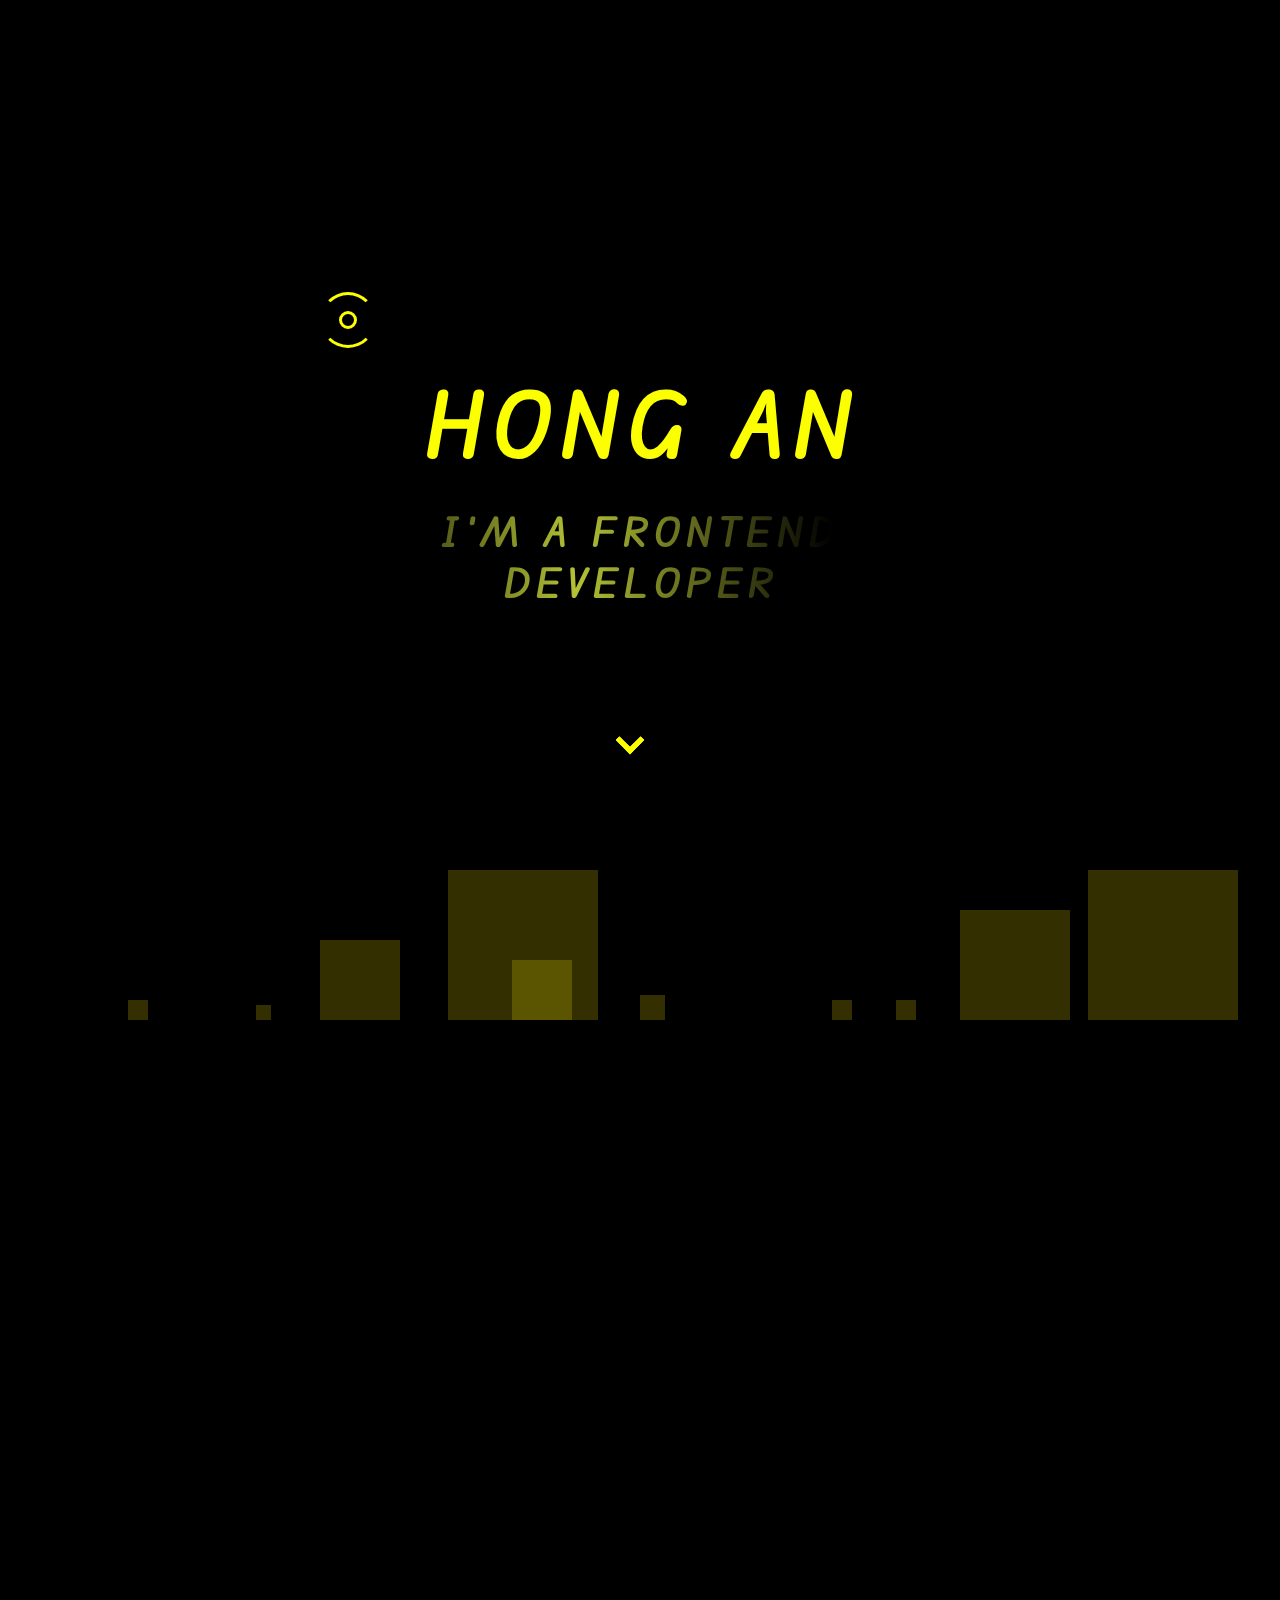
==== home.html @ d03c02fe "first commit" ====
<!DOCTYPE html>
<html>
<head>
<link rel="icon" type="image/jpg" href="favicon.jpg"/>
<title>Hong An's Portfolio</title>
<meta name="viewport" content="width= device-width; initial-scale=1"  />
<!-- <meta http-equiv="Refresh" content="0; url='http://www.hongan.info/homee.html'" /> -->
<link rel="stylesheet" type="text/css" href="style.css">
<link rel="stylesheet" type="text/css" href="animation.css">
<link rel="stylesheet" href="https://cdnjs.cloudflare.com/ajax/libs/font-awesome/4.7.0/css/font-awesome.min.css">
<script src="util.js"></script>
</head>
<body >

  <ul class="circles">
    <li></li>
    <li></li>
    <li></li>
    <li></li>
    <li></li>
    <li></li>
    <li></li>
    <li></li>
    <li></li>
    <li></li>
  </ul>

  <div class="Banner-image">
    
    <div class="Banner-text">
        <div class="spin">
            <div></div>
            <h1 style="padding:20px"><span>HONG AN</span></h1>
            <h2 style="font-size:30px"><p>i'm a frontend developer</p></h2>
        </div>
        <div class="arrow" style="padding-top: 600px;">
          <span></span>
          <span></span>
          <span></span>
        </div>

    </div>
  </div>

  <section>
    <div class="container reveal fade-bottom">
      <div class="text-container">
        <div class="avatar">
          <img src="avatar.jpg"><img>
        </div>
        <div class="text-box" >
          <h3 style="text-align:left">Who am I?</h3>
          <p>
            My name is Nguyen Pham Hong An. I'm a frontend developer living in HCM city, Vietnam. 
            I started learning web development when I was 18. I hope to be a great 
            developer and get my dream job in the future. Besides coding, I also like playing piano, listening to music and playing video games
          </p>
        </div>
      </div>
    </div>
  </section>


  <section>
    <div class="container reveal fade-right">
      <h1 style="text-align:center">My skills & Knowledge</h3>
      <div class="text-container" style="flex-direction: column;">
        <div class="skill-box">
          <div style="width: 100px; text-align: center;"> 
            <img style="width: 70px" src="html5.svg"><p style="text-align:center">Html5</p><img>
          </div>
          <div style="width: 100px; text-align: center;"> 
            <img style="width: 70px" src="css.svg"><p style="text-align:center">Css3</p><img>
          </div>
          <div style="width: 100px; text-align: center;"> 
            <img style="width: 70px" src="javascript.svg"><p style="text-align:center">Javascript</p><img>
          </div>
          <div style="width: 100px; text-align: center;"> 
            <img style="width: 70px" src="react.svg"><p style="text-align:center">React</p><img>
          </div>
        </div>

        <div class="skill-box" style="display: flex; padding:0%; justify-content:center; height: 80px">
          <div style="width: 100px; text-align: center;"> 
            <img style="width: 70px" src="bootstrap.svg"><p style="text-align:center">Bootstrap</p><img>
          </div>
          <div style="width: 100px; text-align: center;"> 
            <img style="width: 70px" src="Laravel.svg"><p style="text-align:center">Laravel</p><img>
          </div>
          <div style="width: 100px; text-align: center;"> 
            <img style="width: 70px" src="nodejs.svg"><p style="text-align:center">NodeJS</p><img>
          </div>
          <div style="width: 100px; text-align: center;"> 
            <img style="width: 70px" src="typescript.svg"><p style="text-align:center">Typescript</p><img>
          </div>
        </div>
      </div>
    </div>
  </section>

  
  <section>
    <div class="container">
      <div class="text-container">
        <div class="text-box reveal fade-bottom hoverr">
          <h3>Movie Web</h3>
          <p>
            My Movie website. Using Reactjs + The Movie DB Api and 2embed  <BR>
            You can try the live demo below 
          </p>
          <img class="image2" src="https://cdn.jsdelivr.net/gh/PKief/vscode-material-icon-theme@main/icons/react.svg"> <img>
            <img class="image2" src="javascript.svg"> <img>
            <br>
          <button class="btn" onclick=window.open()><i class="fa fa-home"></i>
            Try now
          </button>
        </div>
            
        <div class="text-box reveal fade-left">
            <img class="image"
             src="project movie.jpg">
            <img>
        </div>
      </div>

    </div>
  </section>

  <section>
    <div class="container">
      <div class="text-container">

        <div class="text-box reveal fade-left" id="order2">
            <img class="image" style="border-color:rgba(150, 150, 150, 0.573); border-width: 5px;" src="project 1.jpg"><img>
        </div>

        <div class="text-box reveal fade-bottom hoverr" id="order1">
            <h3>Damp Store</h3>
            <p> My clothing E-Commerce website using Laravel. You can try the live demo below</p>
            <img class="image2" src="https://upload.wikimedia.org/wikipedia/commons/thumb/9/9a/Laravel.svg/1200px-Laravel.svg.png"> <img>
            <br>
            <button class="btn" onclick=window.open() ><i class="fa fa-home"></i>
                Live Demo
            </button>
        </div>
        
      </div>
    </div>
  </section>
  
  <section>

    <div class="container">
      <div class="text-container">
        <div class="text-box reveal fade-bottom hoverr">
            <h3 style="text-align:left; padding-bottom:10px">Flutter Playstore clone</h3>
            <p style="text-align:left; padding-bottom:10px ;color:white">
              My playstore project using Flutter and Firestore FireBase. You can download it below. 
            </p>
            <img class="image2" src="https://iconape.com/wp-content/files/yb/61798/svg/flutter-logo.svg"> <img>
            <img class="image2" src="https://firebase.google.com/downloads/brand-guidelines/PNG/logo-logomark.png"> <img>
                <br>
            <button>
              <a class="btn" href="Playstore.apk" download="playstore" style="text-decoration: none"> <i class="fa fa-download"></i>
                Download
             </a>
            </button>
        </div>

        <div class="text-box reveal fade-left" id="order2">
            <img class="image" style="border-color:rgba(150, 150, 150, 0.573); border-width: 5px;" src="project 2.jpg"> <img>
        </div>

        
      </div>
    </div>
  </section>


  <section>
    <div class="container" >
    <h1 class="reveal fade-right" style="padding-bottom:10px; text-align: center; color: white;">Contact me</h1>
      <div class="text-container contact" style="padding:0%">

        <div class="form-contact text-box reveal fade-bottom hoverr" >
          <form action="">
            <label for="fname" style="margin: 10px; color: white">First name:</label>
            <br>
            <input type="text" id="fname" name="fname" value="Nguyen" >
            <br>
            <label for="lname" style="margin: 10px; color: white">Last name:</label><br>
            <input type="text" id="lname" name="lname" value="An" >
            <br>
            <button><i class="fa fa-home"></i>
              <a href = "mailto: hongandl15@gmail.com"> Send Email</a>
            </button>
          </form> 
        </div>

        <div class="text-box reveal fade-bottom hoverr" style="text-align: left">
          <h3 class="contact-social-media contact" style="padding-bottom:5px; color: white">Social media</h3>

              <div class="contact-social-media">
                <a href="https://www.facebook.com/hongandl15/"><img src="https://napthedev.com/github.png"> </a>
                
                <a style="padding-top:10px"> Github</a>
              </div>


              <div class="contact-social-media">
                <a href="https://www.facebook.com/hongandl15/"><img src="https://napthedev.com/facebook.png"></a>
                <a href="https://www.facebook.com/hongandl15/" style="padding-top:10px"> Facebook</a>
              </div>

              <div class="contact-social-media">
                <a href="https://www.facebook.com/hongandl15/"> <img src="https://napthedev.com/discord.png"> </a>
                <a style="padding-top:10px"> Discord</a>
              </div>

              <div class="contact-social-media">
                <a href="https://www.facebook.com/hongandl15/"> <img src="https://napthedev.com/blog.png"> </a>
                 
                <a style="padding-top:10px"> My Blog</a>
              </div>
 
      </div>
    </div>
  </section>
</body>
---- style.css ----
body, html {
  min-width: 0px;
  max-width: 100%;
  height: 100%;
  background-color: #000000;
  /* cursor: url('path-to-image.png'), auto;	*/
  cursor: crosshair;
  scrollbar-color: dark ;

}

::-webkit-scrollbar { width: 8px; height: 3px;}
::-webkit-scrollbar-track-piece { background-color: #000;}
::-webkit-scrollbar-thumb {background-color: rgb(62, 62, 62); border-radius: 3px;}

/* The hero image */
.Banner-image {
    /* Set a specific height */
    height: 100%;

    /* Position and center the image to scale nicely on all screens */
    background-position: center;
    background-repeat: no-repeat;
    background-size: cover;
    position: relative;
}

    /* Place text in the middle of the image */
.Banner-text {
    text-align: center;
    position: absolute;
    top: 50%;
    left: 50%;
    transform: translate(-50%, -50%);
}
  /* MY NAME ANIMATION*/
.Banner-text h1 {
    color: rgb(251, 255, 0);
    font-size: 90px;
    font-weight: bold;
    font-family: monospace;
    letter-spacing: 7px;
    cursor: pointer
}

.Banner-text h1 span{
  transition: .5s linear
}
.Banner-text h1:hover span:nth-child(1){
  margin-right: 5px
}
.Banner-text h1:hover span:nth-child(1):after{
  content: "'";
}
.Banner-text h1:hover span:nth-child(2){
  margin-left: 30px
}
.Banner-text h1:hover span{
  color: rgb(251, 255, 0);
  text-shadow: 0 0 10px #fff,
                0 0 20px #fff, 
                0 0 40px #fff;
}


.Banner-text h2 p {
  font-weight: 700;
  text-align: center;
  font-size: 40px;
  /* font-family: Hack, sans-serif;   */
  font-family: 'Edu VIC WA NT Beginner', cursive;
  text-transform: uppercase;
  background: linear-gradient(90deg, #000, rgb(180, 194, 53), #000);
  letter-spacing: 5px;
  -webkit-background-clip: text;
  background-clip: text;
  -webkit-text-fill-color: transparent;
  background-repeat: no-repeat;
  background-size: 80%;
  animation: shine 3s linear infinite;
  position: relative;
}

@keyframes shine {
  0% {
    background-position-x: -500%;
  }
  100% {
    background-position-x: 500%;
  }
}

/*arrow animation*/
.arrow{
  position: absolute;
  top: 50%;
  left: 50%;
  transform: translate(-50%,-50%);
}
.arrow span{
  display: block;
  width: 20px;
  height: 20px;
  border-bottom: 5px solid rgb(251, 255, 0);
  border-right: 5px solid rgb(251, 255, 0);
  transform: rotate(45deg);
  margin: -20px;
  animation: animatearrow 2s infinite;
}
.arrow span:nth-child(2){
  animation-delay: -0.2s;
}
.arrow span:nth-child(3){
  animation-delay: -0.4s;
}
@keyframes animatearrow {
  0%{
      opacity: 0;
      transform: rotate(45deg) translate(-20px,-20px);
  }
  50%{
      opacity: 1;
  }
  100%{
      opacity: 0;
      transform: rotate(45deg) translate(20px,20px);
  }
}

.text-container {
    display: flex;
  }
.text-container .text-box {
    margin: 20px;
    padding: 20px;
  }
.container {
    margin: 100px;
}

/* tao spin hieu ung*/
    .spin div {
        display: flex;
        width: 3.5em;
        height: 3.5em;
        border: 3px solid transparent;
        border-top-color: rgb(251, 255, 0);
        border-bottom-color: rgb(251, 255, 0);
        border-radius: 50%;
        animation: spin 1.5s linear infinite;
      }
      
    .spin div:before {
        content: '';
        display: block;
        margin: auto;
        width: 0.75em;
        height: 0.75em;
        border: 3px solid rgb(251, 255, 0);
        border-radius: 50%;
        animation: pulse 1s alternate ease-in-out infinite;
      }
      
      @keyframes spin {
        to {
          transform: rotate(360deg);
        }
      }
      
      @keyframes pulse {
        from {
          transform: scale(0.5);
        }
        to {
          transform: scale(1);
        }
      }


  .hoverr p {
    position: relative;
  }
  
  .hoverr p::before, span::after {
    content: '';
    position: absolute;
    top: 0;
    bottom: 0;
    width: 2px;
    background-color: #fc2f70;
    transform: scaleY(0);
    transition: transform 0.5s ease;
  }
  
  .hoverr p::before {
    left: -8px;
    transform-origin: center top;
  }
  
  .hoverr p:hover::before {
    transform-origin: center bottom;
    transform: scaleY(1);
  }
  
  .hoverr p::after {
    right: -8px;
    transform-origin: center bottom;
  }
  
  .hoverr p:hover::after {
    transform-origin: center top;
    transform: scaleY(1);
  }

.form-wrapper {
  width:300px;
  height:370px;
    position: absolute;
    top: 50%;
    left: 48%;
    margin: -184px 0px 0px -155px;
    background: rgba(0,0,0,0.27);
    padding: 15px 25px;
    border-radius: 5px;
    box-shadow: 0px 1px 0px rgba(0,0,0,0.6),inset 0px 1px 0px rgba(255,255,255,0.04);
  }
  
  .form-item {
  width:100%;
  }
  
  
  .form-wrapper h3{
    font-size: 25px;
    font-weight: 640;
    margin-bottom: 10px;
    color: #ffffff;
    padding:6px;
    font-family:'sans-serif','helvetica';
  }
  
  
  
  .form-item input{
    height:40px; 
    width:250px; 
    background-color: rgb(0, 0, 0); 
    border-radius: 10px; 
    color:white;
    border-color: grey; 
    border-style: solid; 
    padding: 5px;
    margin-bottom:10px;
    margin-top:10px;
  
  }
  
  
  .form-item input:focus {
    outline: none;
    border:1.4px solid #cfecf0;
  }
  
  .button-panel {
    margin-bottom: 20px;
    padding-top: 10px;
    width: 100%;
  }
  
  .button-panel button {
    width: 100%;
    z-index: 1;
    position: relative;
    font-size: inherit;
    font-family: inherit;
    color: white;
    padding: 0.5em 1em;
    outline: none;
    border: none;
    background-color: hsl(57, 32%, 26%);
    overflow: hidden;
    transition: color 0.4s ease-in-out;
  }
  
  .button-panel button::before {
    content: '';
    z-index: -1;
    position: absolute;
    bottom: 100%;
    right: 100%;
    width: 3em;
    height: 1em;
    border-radius: 50%;
    background-color: #f5ff3c;
    transform-origin: center;
    transform: translate3d(50%, 50%, 0) scale3d(0, 0, 0);
    transition: transform 0.45s ease-in-out;
  }
    
  .button-panel button:hover {
    cursor: pointer;
    color: #161616;
  }
    
  .button-panel button:hover::before {
    transform: translate3d(50%, 50%, 0) scale3d(15, 15, 15);
  }

/* contact */

  .form-contact input{
    padding-right:200px;
    height:40px; 
    width:320px; 
    background-color: rgb(0, 0, 0); 
    border-radius: 10px; 
    color:white;
    border-color: grey; 
    border-style: solid; 
    padding: 5px; margin: 10px;
  }

  .form-contact button{
    padding: 5px; 
    margin: 10px;
    width: 320px;
  }

  .contact-social-media {
    display: flex;
    text-align: left;
  }


  .contact-social-media img{
    border-radius: 35px; 
    width: 38px; 
    padding: 2px;
  }

  .contact-social-media a{
    font-size: 20px;
    padding: 2px;
    color:white;
    text-decoration: none;
    display: block;
  }
---- animation.css ----
@import url("https://fonts.googleapis.com/css2?family=Asap&display=swap");

@import url("https://fonts.googleapis.com/css2?family=Edu+VIC+WA+NT+Beginner&display=swap");

* {
  margin: 0;
  padding: 0;
  box-sizing: border-box;
  /* font-family: "Asap", sans-serif; */
  font-family: 'Edu VIC WA NT Beginner', cursive;
  }



section {
  min-height: 60vh;
  max-height: 100vh;
  display: flex;
  justify-content: center;
  align-items: center;
}

section:nth-child(2) {
    color: #e0dada;
  }

section:nth-child(3) {
    color: #e0dada;

}


section:nth-child(4) {
  color: #e0dada;
}

section:nth-child(5) {
  color: #e0dada;
}

section:nth-child(5) {
  color: #e0dada;
}

section:nth-child(6) {
  color: #ffffff;
}

section .container {
  margin: 60px;
}
section h1 {
  font-size: 3rem;
  margin: 20px;
}
section h2 {
  font-size: 40px;
  text-align: center;
  text-transform: uppercase;
}
section .text-container {
  display: flex;
}

section .text-container .avatar {
  margin: 20px;
  padding: 30px;
  text-align: center;
}

section .text-container .avatar img {
  border-radius:50%; 
  width:280px;
}

section .text-container .text-box {
  margin: 20px;
  padding: 30px;
}

section .text-container .skill-box {
  display: flex; 
  padding:0%; 
  justify-content:center; 
  height: 120px;
}

section .text-container .text-box h3 {
  font-size: 30px;
  text-align: center;
  text-transform: uppercase;
  margin-bottom: 10px;
}

section .text-container .text-box p {
  font-size: 20px;
  text-align:left; 
  padding-bottom:10px
}

section .text-container .text-box h3 {
  text-align:left; 
  padding-bottom:10px;
  color: rgb(251, 255, 0);
  
}

section .text-container .text-box .image2 {
  border-radius: 35px; 
  width: 30px
}

section .text-container .text-box .image {
  border-radius: 35px; 
  border-style: solid;
  border-width: 2px; 
  border-color: azure; 
  height: 366px; 
  width: 604px;
}

/* button animation */
section .text-container .text-box button {
  z-index: 1;
  position: relative;
  font-size: inherit;
  font-family: inherit;
  color: white;
  padding: 0.5em 1em;
  outline: none;
  border: none;
  background-color: hsl(57, 32%, 26%);
  overflow: hidden;
  transition: color 0.4s ease-in-out;
}

section .text-container .text-box button::before {
  content: '';
  z-index: -1;
  position: absolute;
  bottom: 100%;
  right: 100%;
  width: 3em;
  height: 1em;
  border-radius: 50%;
  background-color: #f5ff3c;
  transform-origin: center;
  /* transform: translate3d(50%, 50%, 0) scale3d(0, 0, 0); */
  transition: transform 0.45s ease-in-out;
}
  
section .text-container .text-box button:hover {
  cursor: pointer;
  color: #000000;
}

section .text-container .text-box button a {
  text-decoration: none;
  color: #ffffff;
}

section .text-container .text-box button:hover a {
  color: #000000;
}
  
section .text-container .text-box button:hover::before {
  transform: translate3d(50%, 50%, 0) scale3d(15, 15, 15);
}

@media (max-width: 900px) {
  section h1 {
    font-size: 2rem;
    text-align: center;
  }
  section .text-container {
    flex-direction: column;
  }
}



.reveal {
  position: relative;
  opacity: 0;
}

.reveal.active {
  opacity: 1;
}
.active.fade-bottom {
  animation: fade-bottom 1s ease-in;
}
.active.fade-left {
  animation: fade-left 1s ease-in;
}
.active.fade-right {
  animation: fade-right 1s ease-in;
}
@keyframes fade-bottom {
  0% {
    transform: translateY(50px);
    opacity: 0;
  }
  100% {
    transform: translateY(0);
    opacity: 1;
  }
}
@keyframes fade-left {
  0% {
    transform: translateX(-100px);
    opacity: 0;
  }
  100% {
    transform: translateX(0);
    opacity: 1;
  }
}

@keyframes fade-right {
  0% {
    transform: translateX(100px);
    opacity: 0;
  }
  100% {
    transform: translateX(0);
    opacity: 1;
  }
}


/* background */

.circles{
  position: absolute;
  top: 0;
  left: 0;
  width: 100%;
  height: 100%;
  overflow: hidden;
}

.circles li{
  position: fixed;
  display: block;
  list-style: none;
  width: 20px;
  height: 20px;
  background: rgba(254, 237, 0, 0.2);
  animation: animate 20s linear infinite;
  bottom: -120px;
  
}

.circles li:nth-child(1){
  left: 25%;
  width: 80px;
  height: 80px;
  animation-delay: 0s;
}


.circles li:nth-child(2){
  left: 10%;
  width: 20px;
  height: 20px;
  animation-delay: 2s;
  animation-duration: 12s;
}

.circles li:nth-child(3){
  left: 70%;
  width: 20px;
  height: 20px;
  animation-delay: 4s;
}

.circles li:nth-child(4){
  left: 40%;
  width: 60px;
  height: 60px;
  animation-delay: 0s;
  animation-duration: 18s;
}

.circles li:nth-child(5){
  left: 65%;
  width: 20px;
  height: 20px;
  animation-delay: 0s;
}

.circles li:nth-child(6){
  left: 75%;
  width: 110px;
  height: 110px;
  animation-delay: 3s;
}

.circles li:nth-child(7){
  left: 35%;
  width: 150px;
  height: 150px;
  animation-delay: 7s;
}

.circles li:nth-child(8){
  left: 50%;
  width: 25px;
  height: 25px;
  animation-delay: 15s;
  animation-duration: 45s;
}

.circles li:nth-child(9){
  left: 20%;
  width: 15px;
  height: 15px;
  animation-delay: 2s;
  animation-duration: 35s;
}

.circles li:nth-child(10){
  left: 85%;
  width: 150px;
  height: 150px;
  animation-delay: 0s;
  animation-duration: 11s;
}



@keyframes animate {

  0%{
      transform: translateY(0) rotate(0deg);
      opacity: 1;
      border-radius: 0;
  }

  100%{
      transform: translateY(-1000px) rotate(720deg);
      opacity: 0;
      border-radius: 50%;
  }

}


/* responsive */
@media only screen and (max-width: 480px) {
  #order1 {
    order: 1
  }
  
  #order2 {
    order: 2
  }

  section .text-container .text-box .image {
    border-radius: 35px; 
    border-style: solid; 
    border-color: azure; 
    height: 240px; 
    width: 360px;
  }

  section .text-container .text-box  {
    margin:0px;
  }

  section .text-container .skill-box {
    display: flex; 
    padding:0%; 
    justify-content:center; 
    height: 120px;
  }

  .contact-social-media div {
    display: flex;
    text-align: left center;
    justify-content: center;
  }

  .contact{
    max-width: 420px
  }

  body, html {
    min-width: 0px;
    max-width: 100%;
    /* height: 100%; */
    overflow-x: none;
  }

  section {
    height: fit-content;
  }

 }

 @media only screen and (max-height: 600px) {
  section{
    margin-top:200px;
  }
 }

 @media only screen and (max-height: 400px) {
  section{
    margin-top:300px;
  }
 }

 @media only screen and (max-width: 900px) {
  #order1 {
    order: 1
  }
  
  #order2 {
    order: 2
  }

  section {
    min-height: 70vh;
    display: flex;
    justify-content: center;
    align-items: center;
  }


  section .text-container .text-box{
    padding-bottom: 0%;
  }

 }
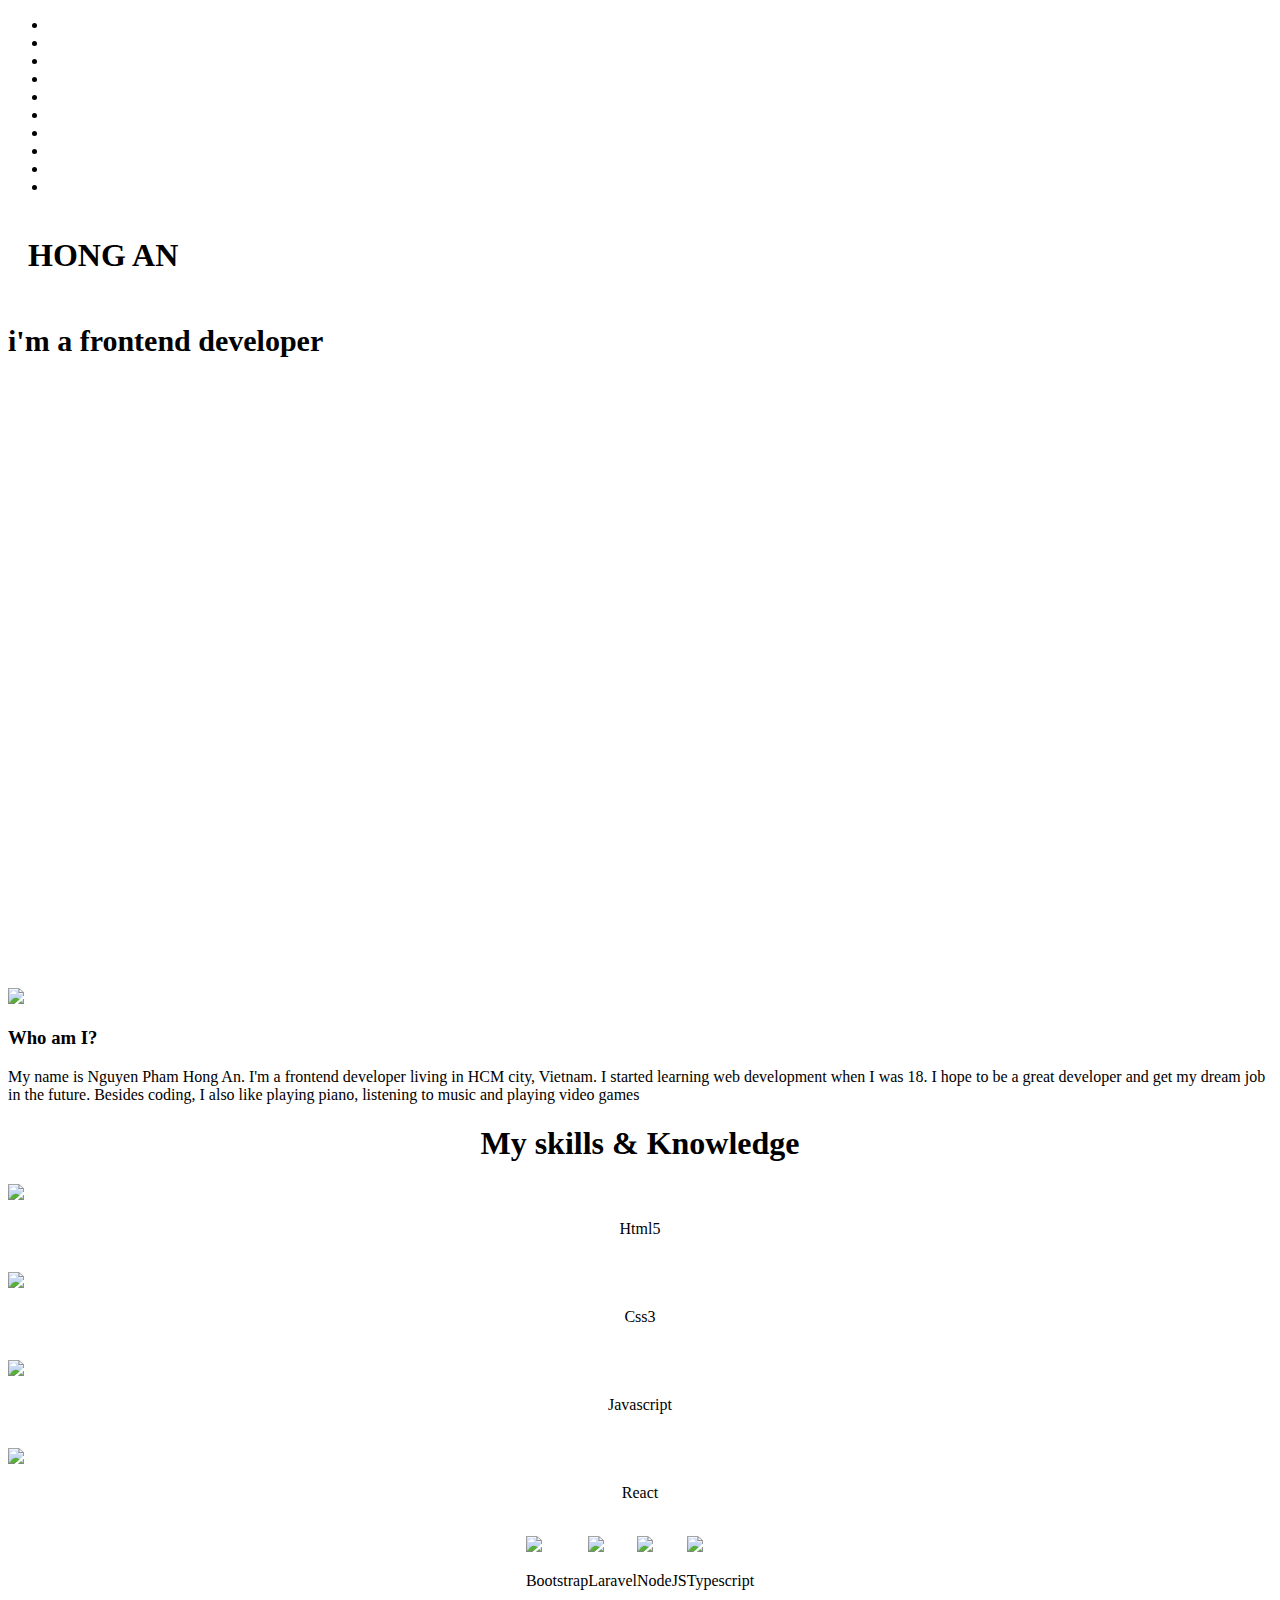
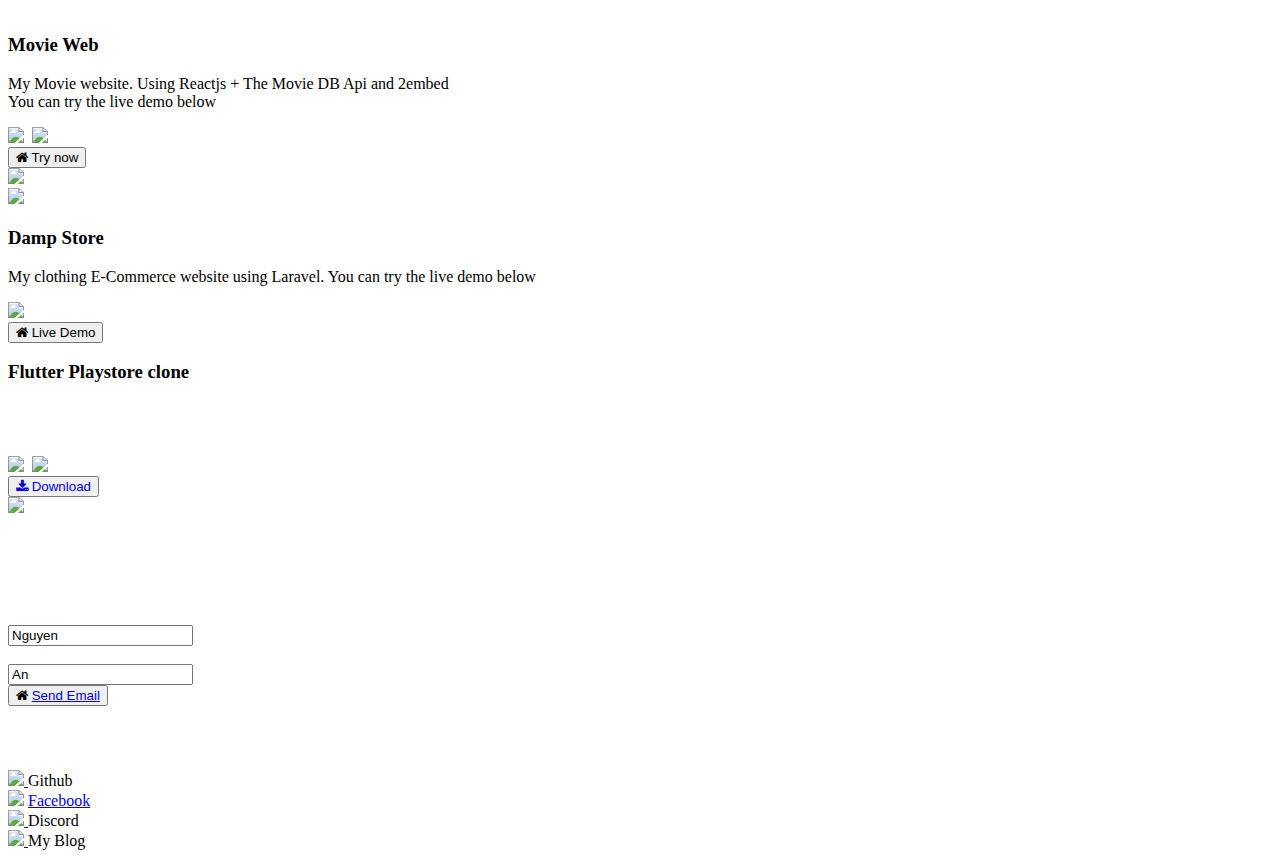
==== commit d78ee85b: "fixbug" ====
--- a/home.html
+++ b/home.html
@@ -5,8 +5,8 @@
 <title>Hong An's Portfolio</title>
 <meta name="viewport" content="width= device-width; initial-scale=1"  />
 <!-- <meta http-equiv="Refresh" content="0; url='http://www.hongan.info/homee.html'" /> -->
-<link rel="stylesheet" type="text/css" href="style.css">
-<link rel="stylesheet" type="text/css" href="animation.css">
+<link rel="stylesheet" type="text/css" href="css/style.css">
+<link rel="stylesheet" type="text/css" href="css/animation.css">
 <link rel="stylesheet" href="https://cdnjs.cloudflare.com/ajax/libs/font-awesome/4.7.0/css/font-awesome.min.css">
 <script src="util.js"></script>
 </head>
@@ -46,7 +46,7 @@
     <div class="container reveal fade-bottom">
       <div class="text-container">
         <div class="avatar">
-          <img src="avatar.jpg"><img>
+          <img src="assets/avatar.jpg"><img>
         </div>
         <div class="text-box" >
           <h3 style="text-align:left">Who am I?</h3>
@@ -66,32 +66,32 @@
       <h1 style="text-align:center">My skills & Knowledge</h3>
       <div class="text-container" style="flex-direction: column;">
         <div class="skill-box">
-          <div style="width: 100px; text-align: center;"> 
-            <img style="width: 70px" src="html5.svg"><p style="text-align:center">Html5</p><img>
-          </div>
-          <div style="width: 100px; text-align: center;"> 
-            <img style="width: 70px" src="css.svg"><p style="text-align:center">Css3</p><img>
-          </div>
-          <div style="width: 100px; text-align: center;"> 
-            <img style="width: 70px" src="javascript.svg"><p style="text-align:center">Javascript</p><img>
-          </div>
-          <div style="width: 100px; text-align: center;"> 
-            <img style="width: 70px" src="react.svg"><p style="text-align:center">React</p><img>
+          <div> 
+            <img  src="assets/html5.svg"><p style="text-align:center">Html5</p><img>
+          </div>
+          <div> 
+            <img  src="assets/css.svg"><p style="text-align:center">Css3</p><img>
+          </div>
+          <div> 
+            <img  src="assets/javascript.svg"><p style="text-align:center">Javascript</p><img>
+          </div>
+          <div> 
+            <img  src="assets/react.svg"><p style="text-align:center">React</p><img>
           </div>
         </div>
 
         <div class="skill-box" style="display: flex; padding:0%; justify-content:center; height: 80px">
-          <div style="width: 100px; text-align: center;"> 
-            <img style="width: 70px" src="bootstrap.svg"><p style="text-align:center">Bootstrap</p><img>
-          </div>
-          <div style="width: 100px; text-align: center;"> 
-            <img style="width: 70px" src="Laravel.svg"><p style="text-align:center">Laravel</p><img>
-          </div>
-          <div style="width: 100px; text-align: center;"> 
-            <img style="width: 70px" src="nodejs.svg"><p style="text-align:center">NodeJS</p><img>
-          </div>
-          <div style="width: 100px; text-align: center;"> 
-            <img style="width: 70px" src="typescript.svg"><p style="text-align:center">Typescript</p><img>
+          <div> 
+            <img  src="assets/bootstrap.svg"><p style="text-align:center">Bootstrap</p><img>
+          </div>
+          <div> 
+            <img src="assets/Laravel.svg"><p style="text-align:center">Laravel</p><img>
+          </div>
+          <div> 
+            <img src="assets/nodejs.svg"><p style="text-align:center">NodeJS</p><img>
+          </div>
+          <div> 
+            <img src="assets/typescript.svg"><p style="text-align:center">Typescript</p><img>
           </div>
         </div>
       </div>
@@ -109,16 +109,16 @@
             You can try the live demo below 
           </p>
           <img class="image2" src="https://cdn.jsdelivr.net/gh/PKief/vscode-material-icon-theme@main/icons/react.svg"> <img>
-            <img class="image2" src="javascript.svg"> <img>
-            <br>
-          <button class="btn" onclick=window.open()><i class="fa fa-home"></i>
+            <img class="image2" src="assets/javascript.svg"> <img>
+            <br>
+          <button class="btn" onclick=window.open('https://hongandl15.github.io/mymovieweb')><i class="fa fa-home"></i>
             Try now
           </button>
         </div>
             
         <div class="text-box reveal fade-left">
             <img class="image"
-             src="project movie.jpg">
+             src="assets/project movie.jpg">
             <img>
         </div>
       </div>
@@ -131,7 +131,7 @@
       <div class="text-container">
 
         <div class="text-box reveal fade-left" id="order2">
-            <img class="image" style="border-color:rgba(150, 150, 150, 0.573); border-width: 5px;" src="project 1.jpg"><img>
+            <img class="image" style="border-color:rgba(150, 150, 150, 0.573); border-width: 5px;" src="assets/project 1.jpg"><img>
         </div>
 
         <div class="text-box reveal fade-bottom hoverr" id="order1">
@@ -161,14 +161,14 @@
             <img class="image2" src="https://firebase.google.com/downloads/brand-guidelines/PNG/logo-logomark.png"> <img>
                 <br>
             <button>
-              <a class="btn" href="Playstore.apk" download="playstore" style="text-decoration: none"> <i class="fa fa-download"></i>
+              <a class="btn" href="assets/Playstore.apk" download="playstore" style="text-decoration: none"> <i class="fa fa-download"></i>
                 Download
              </a>
             </button>
         </div>
 
         <div class="text-box reveal fade-left" id="order2">
-            <img class="image" style="border-color:rgba(150, 150, 150, 0.573); border-width: 5px;" src="project 2.jpg"> <img>
+            <img class="image" style="border-color:rgba(150, 150, 150, 0.573); border-width: 5px;" src="assets/project 2.jpg"> <img>
         </div>
 
         
@@ -202,25 +202,23 @@
 
               <div class="contact-social-media">
                 <a href="https://www.facebook.com/hongandl15/"><img src="https://napthedev.com/github.png"> </a>
-                
-                <a style="padding-top:10px"> Github</a>
+                <a> Github</a>
               </div>
 
 
               <div class="contact-social-media">
                 <a href="https://www.facebook.com/hongandl15/"><img src="https://napthedev.com/facebook.png"></a>
-                <a href="https://www.facebook.com/hongandl15/" style="padding-top:10px"> Facebook</a>
+                <a href="https://www.facebook.com/hongandl15/">Facebook</a>
               </div>
 
               <div class="contact-social-media">
                 <a href="https://www.facebook.com/hongandl15/"> <img src="https://napthedev.com/discord.png"> </a>
-                <a style="padding-top:10px"> Discord</a>
+                <a> Discord</a>
               </div>
 
               <div class="contact-social-media">
                 <a href="https://www.facebook.com/hongandl15/"> <img src="https://napthedev.com/blog.png"> </a>
-                 
-                <a style="padding-top:10px"> My Blog</a>
+                <a> My Blog</a>
               </div>
  
       </div>
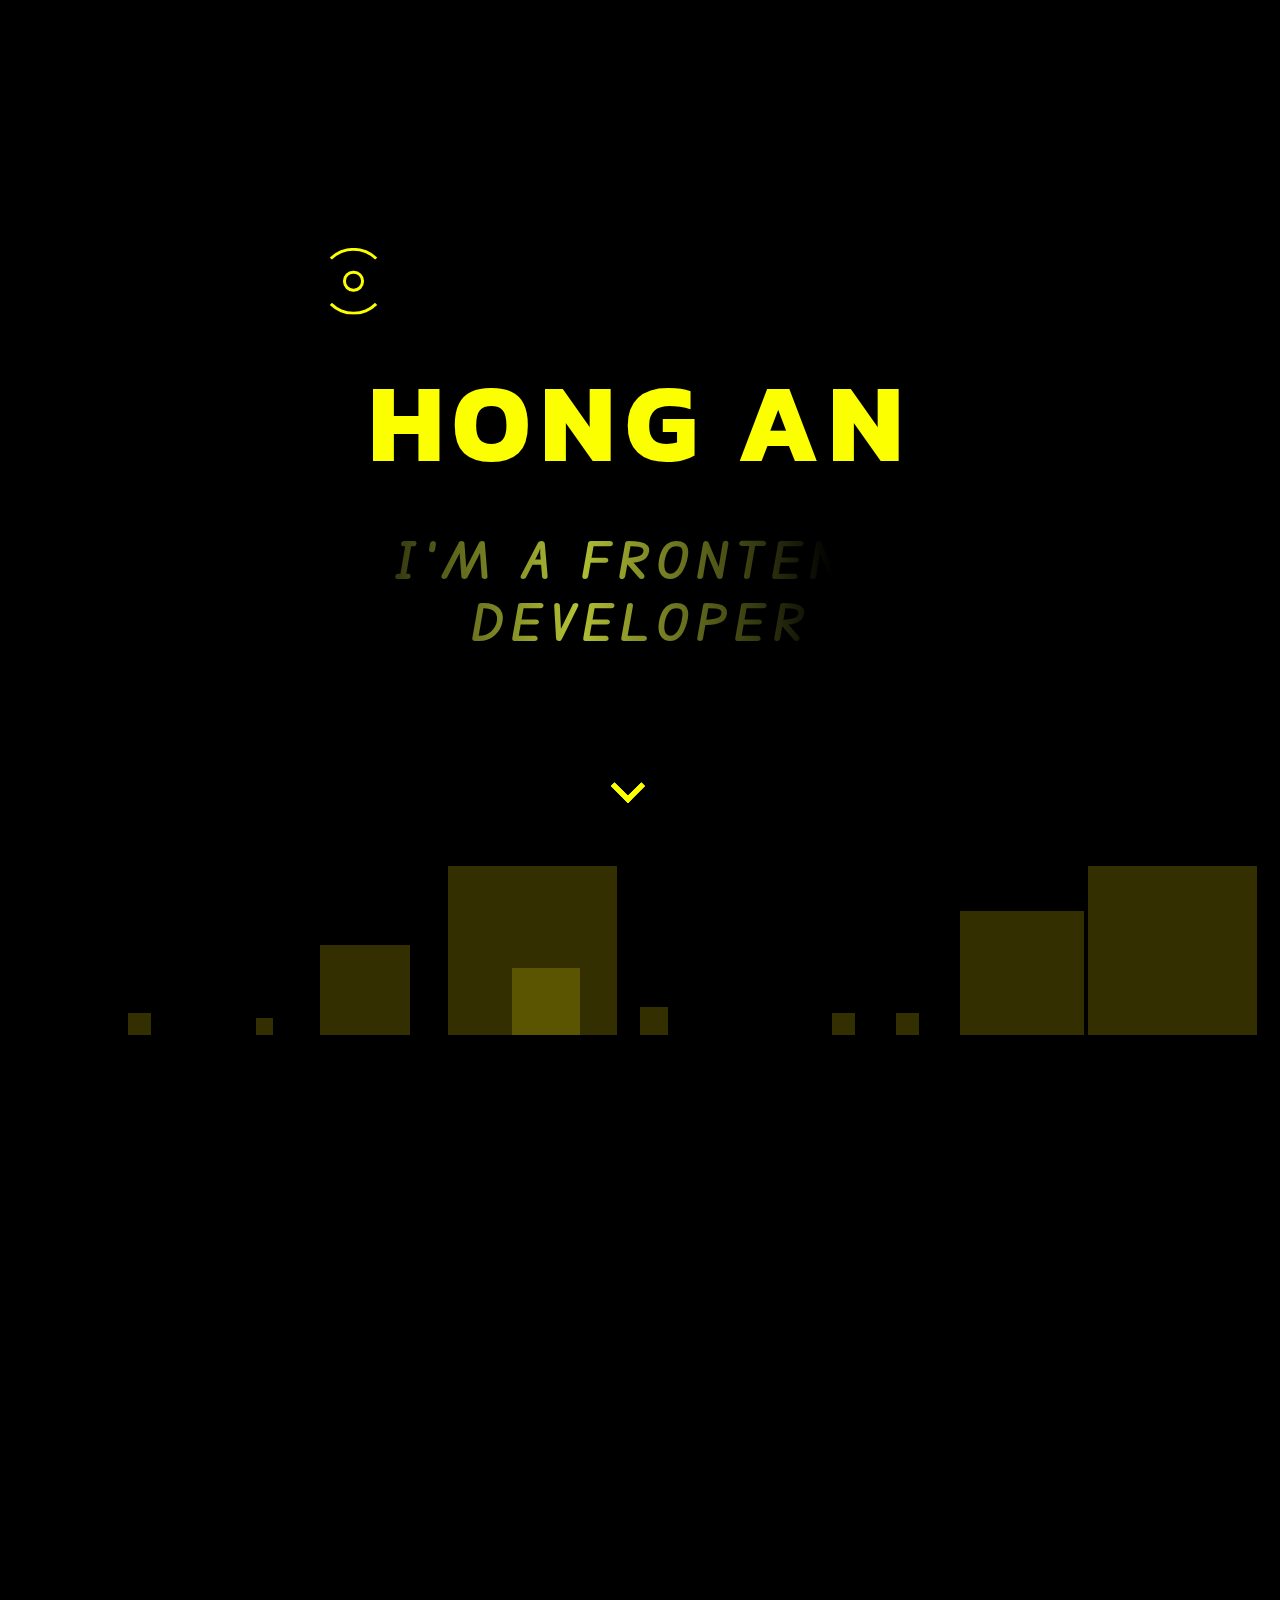
==== commit b0383f7e: "update icon" ====
--- a/home.html
+++ b/home.html
@@ -1,7 +1,7 @@
 <!DOCTYPE html>
 <html>
 <head>
-<link rel="icon" type="image/jpg" href="favicon.jpg"/>
+<link rel="icon" type="image/jpg" href="assets/favicon.png"/>
 <title>Hong An's Portfolio</title>
 <meta name="viewport" content="width= device-width; initial-scale=1"  />
 <!-- <meta http-equiv="Refresh" content="0; url='http://www.hongan.info/homee.html'" /> -->
@@ -178,50 +178,49 @@
 
 
   <section>
-    <div class="container" >
-    <h1 class="reveal fade-right" style="padding-bottom:10px; text-align: center; color: white;">Contact me</h1>
-      <div class="text-container contact" style="padding:0%">
-
-        <div class="form-contact text-box reveal fade-bottom hoverr" >
-          <form action="">
-            <label for="fname" style="margin: 10px; color: white">First name:</label>
-            <br>
-            <input type="text" id="fname" name="fname" value="Nguyen" >
-            <br>
-            <label for="lname" style="margin: 10px; color: white">Last name:</label><br>
-            <input type="text" id="lname" name="lname" value="An" >
-            <br>
-            <button><i class="fa fa-home"></i>
-              <a href = "mailto: hongandl15@gmail.com"> Send Email</a>
-            </button>
-          </form> 
-        </div>
-
-        <div class="text-box reveal fade-bottom hoverr" style="text-align: left">
-          <h3 class="contact-social-media contact" style="padding-bottom:5px; color: white">Social media</h3>
-
-              <div class="contact-social-media">
-                <a href="https://www.facebook.com/hongandl15/"><img src="https://napthedev.com/github.png"> </a>
-                <a> Github</a>
-              </div>
-
-
-              <div class="contact-social-media">
-                <a href="https://www.facebook.com/hongandl15/"><img src="https://napthedev.com/facebook.png"></a>
-                <a href="https://www.facebook.com/hongandl15/">Facebook</a>
-              </div>
-
-              <div class="contact-social-media">
-                <a href="https://www.facebook.com/hongandl15/"> <img src="https://napthedev.com/discord.png"> </a>
-                <a> Discord</a>
-              </div>
-
-              <div class="contact-social-media">
-                <a href="https://www.facebook.com/hongandl15/"> <img src="https://napthedev.com/blog.png"> </a>
-                <a> My Blog</a>
-              </div>
- 
-      </div>
+    <div class="container">
+      <h1 class="reveal fade-right" style="padding-bottom:10px; text-align: center; color: white;">Contact me</h1>
+        <div class="text-container contact" style="padding:0%">
+
+          <div class="form-contact text-box reveal fade-bottom hoverr" >
+            <form action="">
+              <label for="fname" style="margin: 10px; color: white">First name:</label>
+              <br>
+              <input type="text" id="fname" name="fname" value="Nguyen" >
+              <br>
+              <label for="lname" style="margin: 10px; color: white">Last name:</label><br>
+              <input type="text" id="lname" name="lname" value="An" >
+              <br>
+              <button><i class="fa fa-home"></i>
+                <a href = "mailto: hongandl15@gmail.com"> Send Email</a>
+              </button>
+            </form> 
+          </div>
+
+          <div class="text-box reveal fade-bottom hoverr" style="text-align: left">
+            <h3 class="contact-social-media contact" style="padding-bottom:5px; color: white">Social media</h3>
+
+                <div class="contact-social-media">
+                  <a href="https://www.facebook.com/hongandl15/"><img src="https://napthedev.com/github.png"> </a>
+                  <a> Github</a>
+                </div>
+
+
+                <div class="contact-social-media">
+                  <a href="https://www.facebook.com/hongandl15/"><img src="https://napthedev.com/facebook.png"></a>
+                  <a href="https://www.facebook.com/hongandl15/">Facebook</a>
+                </div>
+
+                <div class="contact-social-media">
+                  <a href="https://www.facebook.com/hongandl15/"> <img src="https://napthedev.com/discord.png"> </a>
+                  <a> Discord</a>
+                </div>
+
+                <div class="contact-social-media">
+                  <a href="https://www.facebook.com/hongandl15/"> <img src="https://napthedev.com/blog.png"> </a>
+                  <a> My Blog</a>
+                </div>
+        </div>
     </div>
   </section>
 </body>--- a/css/style.css
+++ b/css/style.css
@@ -0,0 +1,359 @@
+body, html {
+  min-width: 0px;
+  max-width: 100%;
+  height: 100%;
+  background-color: #000000;
+  /* cursor: url('path-to-image.png'), auto;	*/
+  cursor: crosshair;
+  scrollbar-color: dark ;
+}
+@media (-webkit-device-pixel-ratio: 1) {
+  *{
+    zoom: 1.03;
+  }
+}
+
+::-webkit-scrollbar { width: 8px; height: 3px;}
+::-webkit-scrollbar-track-piece { background-color: #000;}
+::-webkit-scrollbar-thumb {background-color: rgb(62, 62, 62); border-radius: 3px;}
+
+/* The hero image */
+.Banner-image {
+    /* Set a specific height */
+    height: 100%;
+
+    /* Position and center the image to scale nicely on all screens */
+    background-position: center;
+    background-repeat: no-repeat;
+    background-size: cover;
+    position: relative;
+}
+
+    /* Place text in the middle of the image */
+.Banner-text {
+    text-align: center;
+    position: absolute;
+    top: 50%;
+    left: 50%;
+    transform: translate(-50%, -50%);
+}
+  /* MY NAME ANIMATION*/
+.Banner-text h1 {
+    color: rgb(251, 255, 0);
+    font-size: 90px;
+    font-weight: bold;
+    font-family: monospace;
+    letter-spacing: 7px;
+    cursor: pointer
+}
+
+.Banner-text h1 span{
+  transition: .5s linear
+}
+.Banner-text h1:hover span:nth-child(1){
+  margin-right: 5px
+}
+.Banner-text h1:hover span:nth-child(1):after{
+  content: "'";
+}
+.Banner-text h1:hover span:nth-child(2){
+  margin-left: 30px
+}
+.Banner-text h1:hover span{
+  color: rgb(251, 255, 0);
+  text-shadow: 0 0 10px #fff,
+                0 0 20px #fff, 
+                0 0 40px #fff;
+}
+
+
+.Banner-text h2 p {
+  font-weight: 700;
+  text-align: center;
+  font-size: 40px;
+  /* font-family: Hack, sans-serif;   */
+  font-family: 'Edu VIC WA NT Beginner', cursive;
+  text-transform: uppercase;
+  background: linear-gradient(90deg, #000, rgb(180, 194, 53), #000);
+  letter-spacing: 5px;
+  -webkit-background-clip: text;
+  background-clip: text;
+  -webkit-text-fill-color: transparent;
+  background-repeat: no-repeat;
+  background-size: 80%;
+  animation: shine 3s linear infinite;
+  position: relative;
+}
+
+@keyframes shine {
+  0% {
+    background-position-x: -500%;
+  }
+  100% {
+    background-position-x: 500%;
+  }
+}
+
+/*arrow animation*/
+.arrow{
+  position: absolute;
+  top: 50%;
+  left: 50%;
+  transform: translate(-50%,-50%);
+}
+.arrow span{
+  display: block;
+  width: 20px;
+  height: 20px;
+  border-bottom: 5px solid rgb(251, 255, 0);
+  border-right: 5px solid rgb(251, 255, 0);
+  transform: rotate(45deg);
+  margin: -20px;
+  animation: animatearrow 2s infinite;
+}
+.arrow span:nth-child(2){
+  animation-delay: -0.2s;
+}
+.arrow span:nth-child(3){
+  animation-delay: -0.4s;
+}
+@keyframes animatearrow {
+  0%{
+      opacity: 0;
+      transform: rotate(45deg) translate(-20px,-20px);
+  }
+  50%{
+      opacity: 1;
+  }
+  100%{
+      opacity: 0;
+      transform: rotate(45deg) translate(20px,20px);
+  }
+}
+
+.text-container {
+    display: flex;
+  }
+.text-container .text-box {
+    margin: 20px;
+    padding: 20px;
+  }
+.container {
+    margin: 100px;
+}
+
+/* tao spin hieu ung*/
+    .spin div {
+        display: flex;
+        width: 3.5em;
+        height: 3.5em;
+        border: 3px solid transparent;
+        border-top-color: rgb(251, 255, 0);
+        border-bottom-color: rgb(251, 255, 0);
+        border-radius: 50%;
+        animation: spin 1.5s linear infinite;
+      }
+      
+    .spin div:before {
+        content: '';
+        display: block;
+        margin: auto;
+        width: 0.75em;
+        height: 0.75em;
+        border: 3px solid rgb(251, 255, 0);
+        border-radius: 50%;
+        animation: pulse 1s alternate ease-in-out infinite;
+      }
+      
+      @keyframes spin {
+        to {
+          transform: rotate(360deg);
+        }
+      }
+      
+      @keyframes pulse {
+        from {
+          transform: scale(0.5);
+        }
+        to {
+          transform: scale(1);
+        }
+      }
+
+
+  .hoverr p {
+    position: relative;
+  }
+  
+  .hoverr p::before, span::after {
+    content: '';
+    position: absolute;
+    top: 0;
+    bottom: 0;
+    width: 2px;
+    background-color: #fc2f70;
+    transform: scaleY(0);
+    transition: transform 0.5s ease;
+  }
+  
+  .hoverr p::before {
+    left: -8px;
+    transform-origin: center top;
+  }
+  
+  .hoverr p:hover::before {
+    transform-origin: center bottom;
+    transform: scaleY(1);
+  }
+  
+  .hoverr p::after {
+    right: -8px;
+    transform-origin: center bottom;
+  }
+  
+  .hoverr p:hover::after {
+    transform-origin: center top;
+    transform: scaleY(1);
+  }
+
+.form-wrapper {
+  width:300px;
+  height:370px;
+    position: absolute;
+    top: 50%;
+    left: 48%;
+    margin: -184px 0px 0px -155px;
+    background: rgba(0,0,0,0.27);
+    padding: 15px 25px;
+    border-radius: 5px;
+    box-shadow: 0px 1px 0px rgba(0,0,0,0.6),inset 0px 1px 0px rgba(255,255,255,0.04);
+  }
+  
+  .form-item {
+    width:100%;
+  }
+  
+  
+  .form-wrapper h3{
+    font-size: 25px;
+    font-weight: 640;
+    margin-bottom: 10px;
+    color: #ffffff;
+    padding:6px;
+    font-family:'sans-serif','helvetica';
+  }
+  
+  
+  
+  .form-item input{
+    height:40px; 
+    width: 100%;
+    background-color: rgb(0, 0, 0); 
+    border-radius: 10px; 
+    color:white;
+    border-color: grey; 
+    border-style: solid; 
+    padding: 5px;
+    margin-bottom:10px;
+    margin-top:10px;
+  
+  }
+  
+  
+  .form-item input:focus {
+    outline: none;
+    border:1.4px solid #cfecf0;
+  }
+  
+  .button-panel {
+    margin-bottom: 20px;
+    padding-top: 10px;
+    width: 100%;
+  }
+  
+  .button-panel button {
+    width: 100%;
+    z-index: 1;
+    position: relative;
+    font-size: inherit;
+    font-family: inherit;
+    color: white;
+    padding: 0.5em 1em;
+    outline: none;
+    border: none;
+    background-color: hsl(57, 32%, 26%);
+    overflow: hidden;
+    transition: color 0.4s ease-in-out;
+  }
+  
+  .button-panel button::before {
+    content: '';
+    z-index: -1;
+    position: absolute;
+    bottom: 100%;
+    right: 100%;
+    width: 3em;
+    height: 1em;
+    border-radius: 50%;
+    background-color: #f5ff3c;
+    transform-origin: center;
+    transform: translate3d(50%, 50%, 0) scale3d(0, 0, 0);
+    transition: transform 0.45s ease-in-out;
+  }
+    
+  .button-panel button:hover {
+    cursor: pointer;
+    color: #161616;
+  }
+    
+  .button-panel button:hover::before {
+    transform: translate3d(50%, 50%, 0) scale3d(15, 15, 15);
+  }
+
+/* contact */
+
+  .form-contact input{
+    padding-right:200px;
+    height:40px; 
+    width:320px; 
+    background-color: rgb(0, 0, 0); 
+    border-radius: 10px; 
+    color:white;
+    border-color: grey; 
+    border-style: solid; 
+    padding: 5px; margin: 10px;
+  }
+
+  .form-contact button{
+    padding: 5px; 
+    margin: 10px;
+    width: 320px;
+  }
+
+  .contact-social-media {
+    display: flex;
+    text-align: left;
+  }
+
+
+  .contact-social-media img{
+    border-radius: 35px; 
+    width: 38px; 
+    padding: 2px;
+  }
+
+  .contact-social-media :nth-child(1){
+    padding: 3px;
+  }
+
+  .contact-social-media :nth-child(2){
+    font-size: 20px;
+    padding-top: 10px;
+    color:white;
+    text-decoration: none;
+    display: block;
+  }
+
+
+
+  
--- a/css/animation.css
+++ b/css/animation.css
@@ -0,0 +1,447 @@
+
+
+
+@import url("https://fonts.googleapis.com/css2?family=Asap&display=swap");
+
+@import url("https://fonts.googleapis.com/css2?family=Edu+VIC+WA+NT+Beginner&display=swap");
+
+@import url('https://fonts.googleapis.com/css2?family=Kanit:wght@300&display=swap');
+* {
+  margin: 0;
+  padding: 0;
+  box-sizing: border-box;
+  /* font-family: "Asap", sans-serif; */
+  font-family: 'Kanit', sans-serif;
+  }
+
+
+
+section {
+  min-height: 60vh;
+  max-height: 100vh;
+  display: flex;
+  justify-content: center;
+  align-items: center;
+}
+
+section:nth-child(2) {
+    color: #e0dada;
+  }
+
+section:nth-child(3) {
+    color: #e0dada;
+
+}
+
+section:nth-child(4) {
+  color: #e0dada;
+}
+
+section:nth-child(5) {
+  color: #e0dada;
+}
+
+section:nth-child(5) {
+  color: #e0dada;
+}
+
+section:nth-child(6) {
+  color: #ffffff;
+}
+
+section .container {
+  margin: 60px;
+}
+section h1 {
+  font-size: 3rem;
+  margin: 20px;
+}
+section h2 {
+  font-size: 40px;
+  text-align: center;
+  text-transform: uppercase;
+}
+section .text-container {
+  display: flex;
+}
+
+section .text-container .avatar {
+  margin: 20px;
+  padding: 30px;
+  text-align: center;
+}
+
+section .text-container .avatar img {
+  border-radius:50%; 
+  width:280px;
+}
+
+section .text-container .text-box {
+  margin: 20px;
+  padding: 30px;
+}
+
+section .text-container .skill-box {
+  display: flex; 
+  padding:0%; 
+  justify-content:center; 
+  height: 120px;
+}
+
+section .text-container .skill-box div {
+  width: 100px; 
+  text-align: center;
+}
+
+section .text-container .skill-box div img {
+  width: 70px
+}
+
+section .text-container .text-box h3 {
+  font-size: 30px;
+  text-align: center;
+  text-transform: uppercase;
+  margin-bottom: 10px;
+}
+
+section .text-container .text-box p {
+  font-size: 20px;
+  text-align:left; 
+  padding-bottom:10px
+}
+
+section .text-container .text-box h3 {
+  text-align:left; 
+  padding-bottom:10px;
+  color: rgb(251, 255, 0);
+  
+}
+
+section .text-container .text-box .image2 {
+  border-radius: 35px; 
+  width: 30px
+}
+
+section .text-container .text-box .image {
+  border-radius: 35px; 
+  border-style: solid;
+  border-width: 2px; 
+  border-color: azure; 
+  height: 366px; 
+  width: 604px;
+}
+
+/* button animation */
+section .text-container .text-box button {
+  z-index: 1;
+  position: relative;
+  font-size: inherit;
+  font-family: inherit;
+  color: white;
+  padding: 0.5em 1em;
+  outline: none;
+  border: none;
+  background-color: hsl(57, 32%, 26%);
+  overflow: hidden;
+  transition: color 0.4s ease-in-out;
+}
+
+section .text-container .text-box button::before {
+  content: '';
+  z-index: -1;
+  position: absolute;
+  bottom: 100%;
+  right: 100%;
+  width: 3em;
+  height: 1em;
+  border-radius: 50%;
+  background-color: #f5ff3c;
+  transform-origin: center;
+  /* transform: translate3d(50%, 50%, 0) scale3d(0, 0, 0); */
+  transition: transform 0.45s ease-in-out;
+}
+  
+section .text-container .text-box button:hover {
+  cursor: pointer;
+  color: #000000;
+}
+
+section .text-container .text-box button a {
+  text-decoration: none;
+  color: #ffffff;
+}
+
+section .text-container .text-box button:hover a {
+  color: #000000;
+}
+  
+section .text-container .text-box button:hover::before {
+  transform: translate3d(50%, 50%, 0) scale3d(15, 15, 15);
+}
+
+@media (max-width: 900px) {
+  section h1 {
+    font-size: 2rem;
+    text-align: center;
+  }
+  section .text-container {
+    flex-direction: column;
+  }
+}
+
+
+
+.reveal {
+  position: relative;
+  opacity: 0;
+}
+
+.reveal.active {
+  opacity: 1;
+}
+.active.fade-bottom {
+  animation: fade-bottom 1s ease-in;
+}
+.active.fade-left {
+  animation: fade-left 1s ease-in;
+}
+.active.fade-right {
+  animation: fade-right 1s ease-in;
+}
+@keyframes fade-bottom {
+  0% {
+    transform: translateY(50px);
+    opacity: 0;
+  }
+  100% {
+    transform: translateY(0);
+    opacity: 1;
+  }
+}
+@keyframes fade-left {
+  0% {
+    transform: translateX(-100px);
+    opacity: 0;
+  }
+  100% {
+    transform: translateX(0);
+    opacity: 1;
+  }
+}
+
+@keyframes fade-right {
+  0% {
+    transform: translateX(100px);
+    opacity: 0;
+  }
+  100% {
+    transform: translateX(0);
+    opacity: 1;
+  }
+}
+
+
+/* background */
+
+.circles{
+  position: absolute;
+  top: 0;
+  left: 0;
+  width: 100%;
+  height: 100%;
+  overflow: hidden;
+}
+
+.circles li{
+  position: fixed;
+  display: block;
+  list-style: none;
+  width: 20px;
+  height: 20px;
+  background: rgba(254, 237, 0, 0.2);
+  animation: animate 20s linear infinite;
+  bottom: -120px;
+  
+}
+
+.circles li:nth-child(1){
+  left: 25%;
+  width: 80px;
+  height: 80px;
+  animation-delay: 0s;
+}
+
+
+.circles li:nth-child(2){
+  left: 10%;
+  width: 20px;
+  height: 20px;
+  animation-delay: 2s;
+  animation-duration: 12s;
+}
+
+.circles li:nth-child(3){
+  left: 70%;
+  width: 20px;
+  height: 20px;
+  animation-delay: 4s;
+}
+
+.circles li:nth-child(4){
+  left: 40%;
+  width: 60px;
+  height: 60px;
+  animation-delay: 0s;
+  animation-duration: 18s;
+}
+
+.circles li:nth-child(5){
+  left: 65%;
+  width: 20px;
+  height: 20px;
+  animation-delay: 0s;
+}
+
+.circles li:nth-child(6){
+  left: 75%;
+  width: 110px;
+  height: 110px;
+  animation-delay: 3s;
+}
+
+.circles li:nth-child(7){
+  left: 35%;
+  width: 150px;
+  height: 150px;
+  animation-delay: 7s;
+}
+
+.circles li:nth-child(8){
+  left: 50%;
+  width: 25px;
+  height: 25px;
+  animation-delay: 15s;
+  animation-duration: 45s;
+}
+
+.circles li:nth-child(9){
+  left: 20%;
+  width: 15px;
+  height: 15px;
+  animation-delay: 2s;
+  animation-duration: 35s;
+}
+
+.circles li:nth-child(10){
+  left: 85%;
+  width: 150px;
+  height: 150px;
+  animation-delay: 0s;
+  animation-duration: 11s;
+}
+
+
+
+@keyframes animate {
+
+  0%{
+      transform: translateY(0) rotate(0deg);
+      opacity: 1;
+      border-radius: 0;
+  }
+
+  100%{
+      transform: translateY(-1000px) rotate(720deg);
+      opacity: 0;
+      border-radius: 50%;
+  }
+
+}
+
+
+/* responsive */
+@media only screen and (max-width: 480px) {
+  #order1 {
+    order: 1
+  }
+  
+  #order2 {
+    order: 2
+  }
+
+  section .text-container .text-box .image {
+    border-radius: 35px; 
+    border-style: solid; 
+    border-color: azure; 
+    height: 240px; 
+    width: 360px;
+  }
+
+  section .text-container .text-box  {
+    margin:0px;
+  }
+
+  section .text-container .skill-box {
+    display: flex; 
+    padding:0%; 
+    justify-content:center; 
+    height: 120px;
+  }
+
+  .contact-social-media div{
+    display: flex;
+    text-align: left center;
+    justify-content: center;
+  }
+
+  .contact{
+    max-width: 420px;
+  }
+
+  body, html {
+    min-width: 0px;
+    max-width: 100%;
+    /* height: 100%; */
+    overflow-x: none;
+  }
+
+  section {
+    height: fit-content;
+  }
+
+ }
+
+ @media only screen and (max-height: 600px) {
+  section{
+    margin-top:200px;
+  }
+ }
+
+ @media only screen and (max-height: 400px) {
+  section{
+    margin-top:300px;
+  }
+ }
+
+ @media only screen and (max-width: 900px) {
+  #order1 {
+    order: 1
+  }
+  
+  #order2 {
+    order: 2
+  }
+
+  section {
+    min-height: 70vh;
+    display: flex;
+    justify-content: center;
+    align-items: center;
+  }
+
+
+  section .text-container .text-box{
+    padding-bottom: 0%;
+  }
+
+ }
